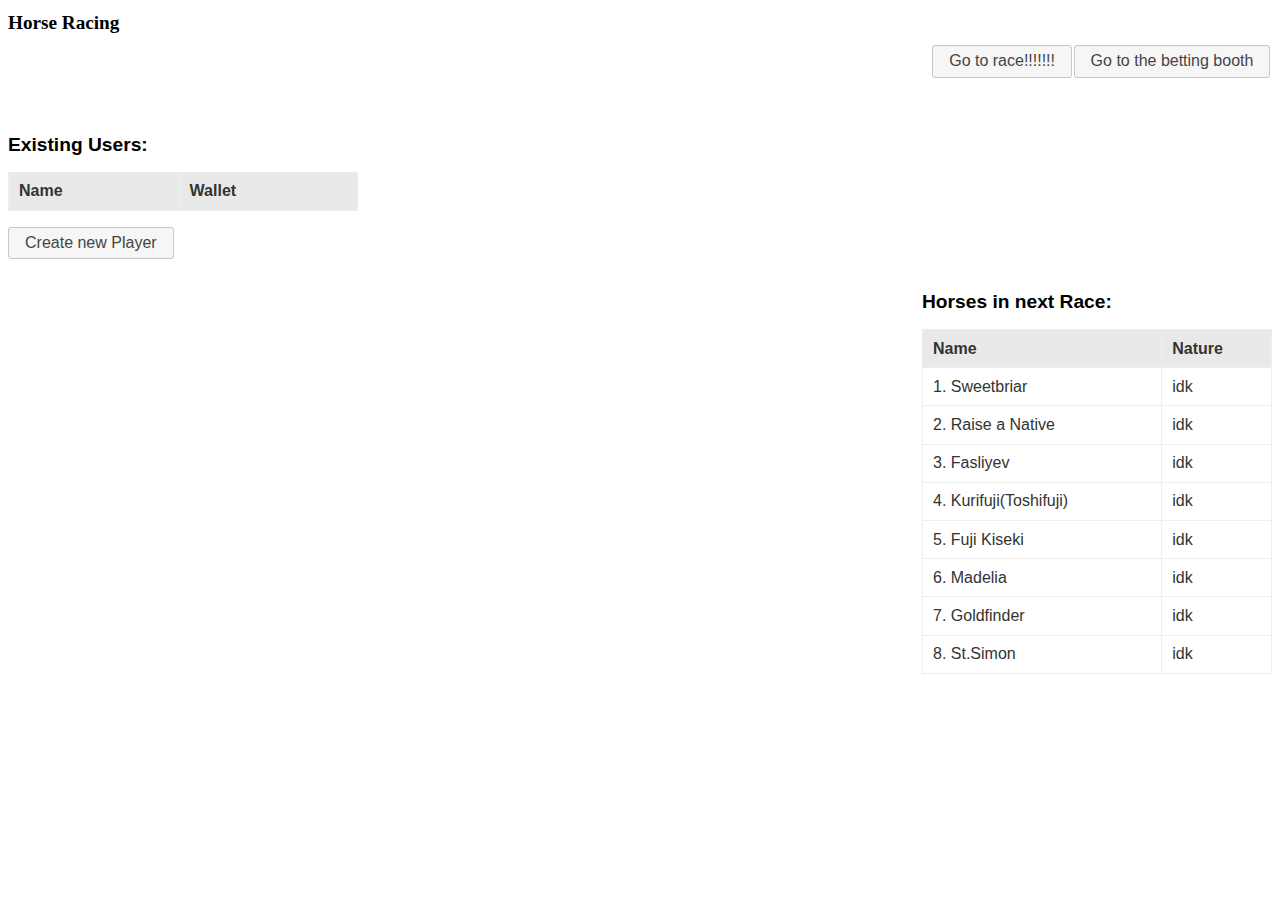
==== Unit Five  - Jquery/Horse Racing/index.html @ 1aea17b8 "pushing to new comp" ====
<!DOCTYPE html>
<html>
	<head>
		<title>Horse Racing</title>
		<meta charset="utf-8">
		<link rel="stylesheet" type="text/css" href="style/style.css">
		<link rel="stylesheet" type="text/css" href="style/jquery-ui.css">
	</head>
	<body>
		<h1 id="test">Horse Racing</h1>
		<div id ="pageSelect">
			<button class="topButton" id="booth-toggle">Go to the betting booth</button>
			<button class="topButton" id="main-toggle"> Go to players screen</button>
			<button class="topButton" id="race-toggle"> Go to race!!!!!!!</button>
		</div>
		<div id="dialog-form" title="Create new user">
			<p class="validateTips">All form fields are required.</p>
			
			<form>
				<fieldset>
					<label for="name">Name</label>
					<input type="text" name="name" id="name" class="text ui-widget-content ui-corner-all">
					
					
					<!-- Allow form submission with keyboard without duplicating the dialog button -->
					<input type="submit" tabindex="-1" style="position:absolute; top:-1000px">
				</fieldset>
			</form>
		</div>
		
		
		
		<div id="users-contain" class="ui-widget">
			<h1>Existing Users:</h1>
			<table id="users" class="ui-widget ui-widget-content">
				<thead>
					<tr class="ui-widget-header ">
						<th>Name</th>
						<th>Wallet</th>
					</tr>
				</thead>
				<tbody>
				</tbody>
			</table>
			
			<button id="create-user">Create new Player</button>
		</div>
		
		<div id="horses-contain" class="ui-widget">
			<h1>Horses in next Race:</h1>
			<table id="horsesIR" class="ui-widget ui-widget-content">
				<thead>
					<tr class="ui-widget-header ">
						<th>Name</th>
						<th>Nature</th>
					</tr>
				</thead>
				<tbody>
				</tbody>
			</table>
		</div>
		<div id="race-track">
			<p>
				<canvas id="canvas" width="900" height="500"></canvas>
				<script type="text/javascript" src = "js/jquery.js"></script>
				<script type="text/javascript" src = "js/jquery-ui.js"></script>
				<script type="text/javascript" src = "js/data.js"></script>
				<script type="text/javascript" src = "js/script.js"></script>
			</p>
		</div>
		<div id="bet-menu">
			
		</div>
		<div id="tabs">
			<ul id = "bettingTabs">

			</ul>
		</div>
	</body>
</html>
---- Unit Five  - Jquery/Horse Racing/style/style.css ----
label, input { display:block; }
    input.text { margin-bottom:12px; width:95%; padding: .4em; }
    fieldset { padding:0; border:0; margin-top:25px; }
    h1 { font-size: 1.2em; margin: .6em 0; }
    div#users-contain { width: 350px; margin: 20px 0; }
    div#users-contain table { margin: 1em 0; border-collapse: collapse; width: 100%; display: }
    div#users-contain table td, div#users-contain table th { border: 1px solid #eee; padding: .6em 10px; text-align: left; }
    .ui-dialog .ui-state-error { padding: .3em; }
    .validateTips { border: 1px solid transparent; padding: 0.3em; }

    #pageSelect{
    	margin-bottom: 100px;
    }

    .topButton{
    	float:right;
    	display: inline-block;
    }
    #horses-contain{
    	width: 350px; 
    	float:right;
    }

    #horses-contain table{
    	margin: 1em 0; border-collapse: collapse; width: 100%; 
    	
    }

    #horses-contain table td, #horses-contain table th{
    	border: 1px solid #eee; padding: .6em 10px; text-align: left;
    }

    #bet-menu{
    	height: 750px;
    	width: 1000px;
    	background-image:url(../images/booth.jpg);
    	background-size: 100%;
    	background-repeat: no-repeat;
    	display: inline-block;
    }

    
    #bet-booth{
    	width:100%;
    	height: 100%;
    }
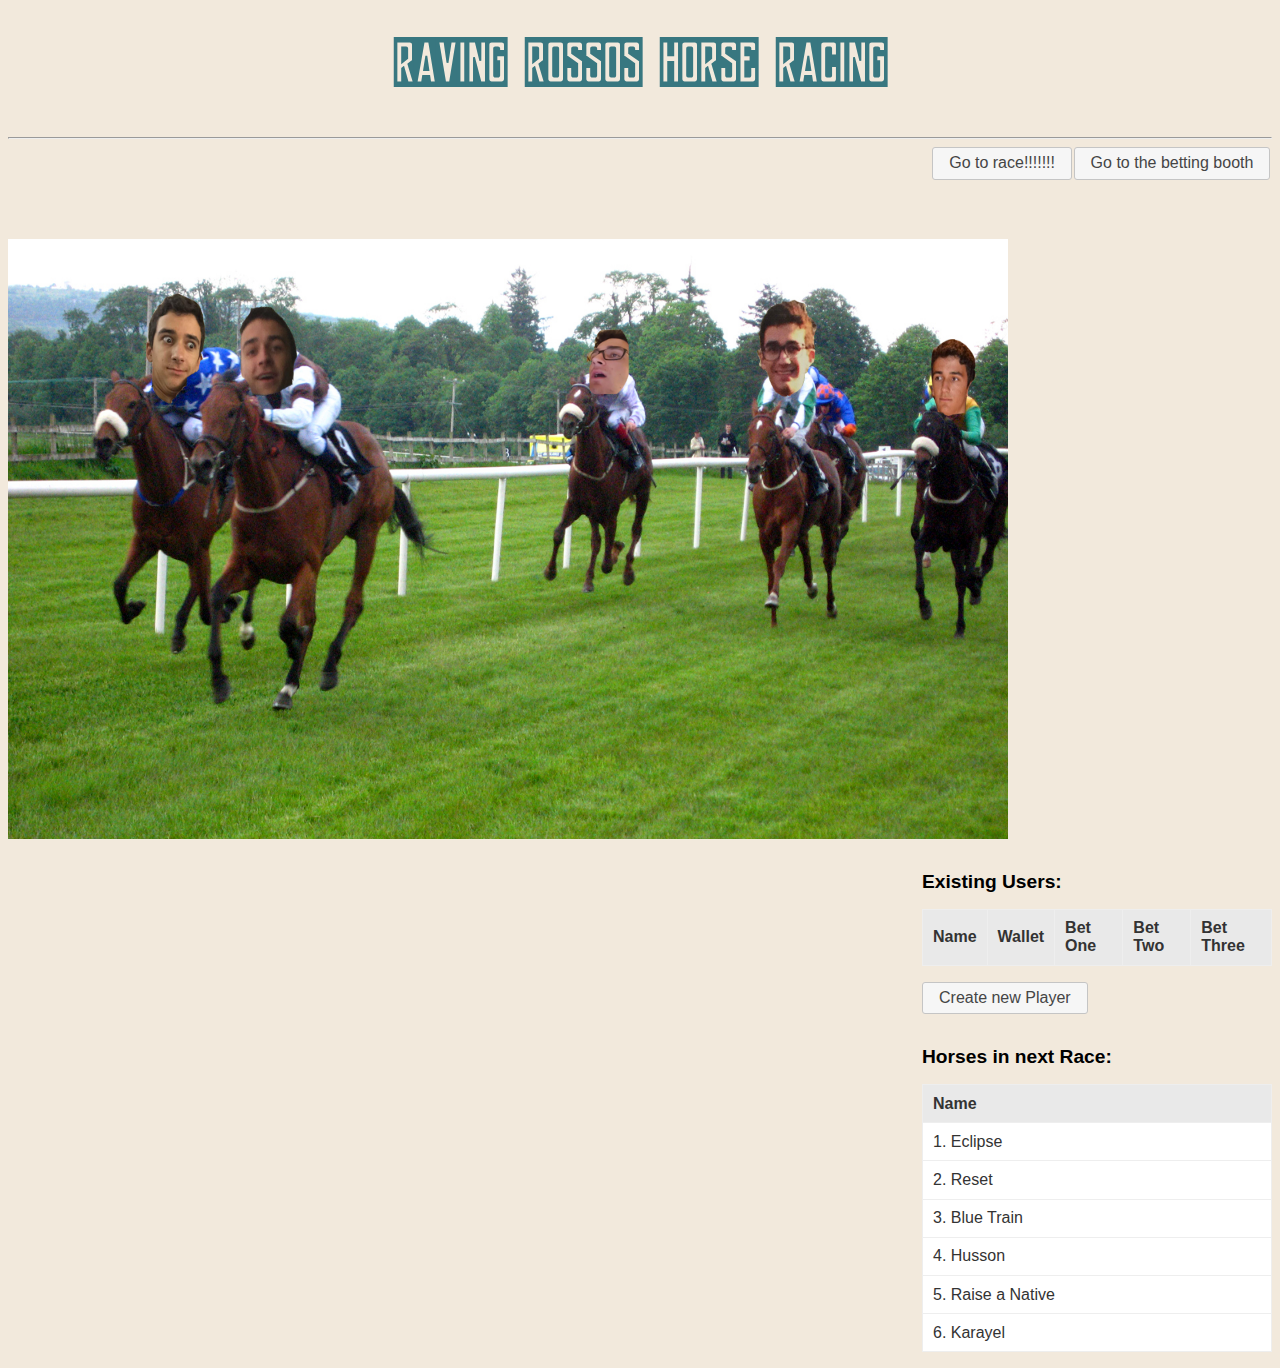
==== commit 8a91a14a: "Done, unless given more time for style and bugtest" ====
--- a/Unit Five  - Jquery/Horse Racing/index.html
+++ b/Unit Five  - Jquery/Horse Racing/index.html
@@ -1,18 +1,20 @@
 <!DOCTYPE html>
 <html>
 	<head>
-		<title>Horse Racing</title>
+		<title>Raving Rossos Horse Racing</title>
 		<meta charset="utf-8">
 		<link rel="stylesheet" type="text/css" href="style/style.css">
 		<link rel="stylesheet" type="text/css" href="style/jquery-ui.css">
 	</head>
-	<body>
-		<h1 id="test">Horse Racing</h1>
+	<body>	
+		<h1 id="title">Raving Rossos Horse Racing</h1>
+		<hr>
 		<div id ="pageSelect">
 			<button class="topButton" id="booth-toggle">Go to the betting booth</button>
 			<button class="topButton" id="main-toggle"> Go to players screen</button>
 			<button class="topButton" id="race-toggle"> Go to race!!!!!!!</button>
 		</div>
+		<img id="intro" src="images/introimg.jpg" height="600px" width="1000px" style="display: inline-block; float: left;">
 		<div id="dialog-form" title="Create new user">
 			<p class="validateTips">All form fields are required.</p>
 			
@@ -29,20 +31,23 @@
 		</div>
 		
 		
-		
 		<div id="users-contain" class="ui-widget">
 			<h1>Existing Users:</h1>
+			<div id="playerNames">
 			<table id="users" class="ui-widget ui-widget-content">
 				<thead>
 					<tr class="ui-widget-header ">
 						<th>Name</th>
 						<th>Wallet</th>
+						<th>Bet One</th>
+						<th>Bet Two</th>
+						<th>Bet Three</th>
 					</tr>
 				</thead>
 				<tbody>
 				</tbody>
 			</table>
-			
+			</div>
 			<button id="create-user">Create new Player</button>
 		</div>
 		
@@ -52,7 +57,7 @@
 				<thead>
 					<tr class="ui-widget-header ">
 						<th>Name</th>
-						<th>Nature</th>
+						
 					</tr>
 				</thead>
 				<tbody>
@@ -61,20 +66,26 @@
 		</div>
 		<div id="race-track">
 			<p>
-				<canvas id="canvas" width="900" height="500"></canvas>
+				<canvas id="canvas" width="1200" height="1100"></canvas>
 				<script type="text/javascript" src = "js/jquery.js"></script>
 				<script type="text/javascript" src = "js/jquery-ui.js"></script>
 				<script type="text/javascript" src = "js/data.js"></script>
 				<script type="text/javascript" src = "js/script.js"></script>
 			</p>
+			<button id="startRace">Start the RACE!!!!</button>
 		</div>
-		<div id="bet-menu">
+		<p1 id="betExplination">Click and drag the money to the booth to make your bet. (Ehterium coin is worth $500)</p1>
+		<div id="bet-menu" style="display: inline-block;">
+
 			
 		</div>
+		<button id="refreshTabs" style="float: right; display: inline-block;clear: right;">Click to Refresh bottom tabs</button>
 		<div id="tabs">
+
 			<ul id = "bettingTabs">
 
 			</ul>
 		</div>
+
 	</body>
 </html>--- a/Unit Five  - Jquery/Horse Racing/style/style.css
+++ b/Unit Five  - Jquery/Horse Racing/style/style.css
@@ -2,7 +2,13 @@
     input.text { margin-bottom:12px; width:95%; padding: .4em; }
     fieldset { padding:0; border:0; margin-top:25px; }
     h1 { font-size: 1.2em; margin: .6em 0; }
-    div#users-contain { width: 350px; margin: 20px 0; }
+    div#users-contain { 
+        width: 350px; 
+        margin: 20px 0; 
+        float: right; 
+        
+        display: inline-block;
+    }
     div#users-contain table { margin: 1em 0; border-collapse: collapse; width: 100%; display: }
     div#users-contain table td, div#users-contain table th { border: 1px solid #eee; padding: .6em 10px; text-align: left; }
     .ui-dialog .ui-state-error { padding: .3em; }
@@ -17,8 +23,10 @@
     	display: inline-block;
     }
     #horses-contain{
-    	width: 350px; 
+      clear: right;
+        width: 350px; 
     	float:right;
+        
     }
 
     #horses-contain table{
@@ -43,4 +51,34 @@
     #bet-booth{
     	width:100%;
     	height: 100%;
-    }+    }
+
+    @font-face {
+    font-family: 'york white letter'; 
+    src: url("yorkwhiteletter.ttf"); 
+}
+
+@font-face{
+    font-family: 'noodle';
+    src: url("big_noodle_titling.ttf");
+}
+
+#title{
+    font-family: 'york white letter';
+    color: #387780;
+    font-size: 60px;
+    text-align: center;
+}
+
+#betExplination{
+    font-size: 20px;
+}
+
+body{
+    background-color: #F2E9DC;
+   font-family: 'noodle';
+}
+
+#tabs{
+    background-color: #387780;
+}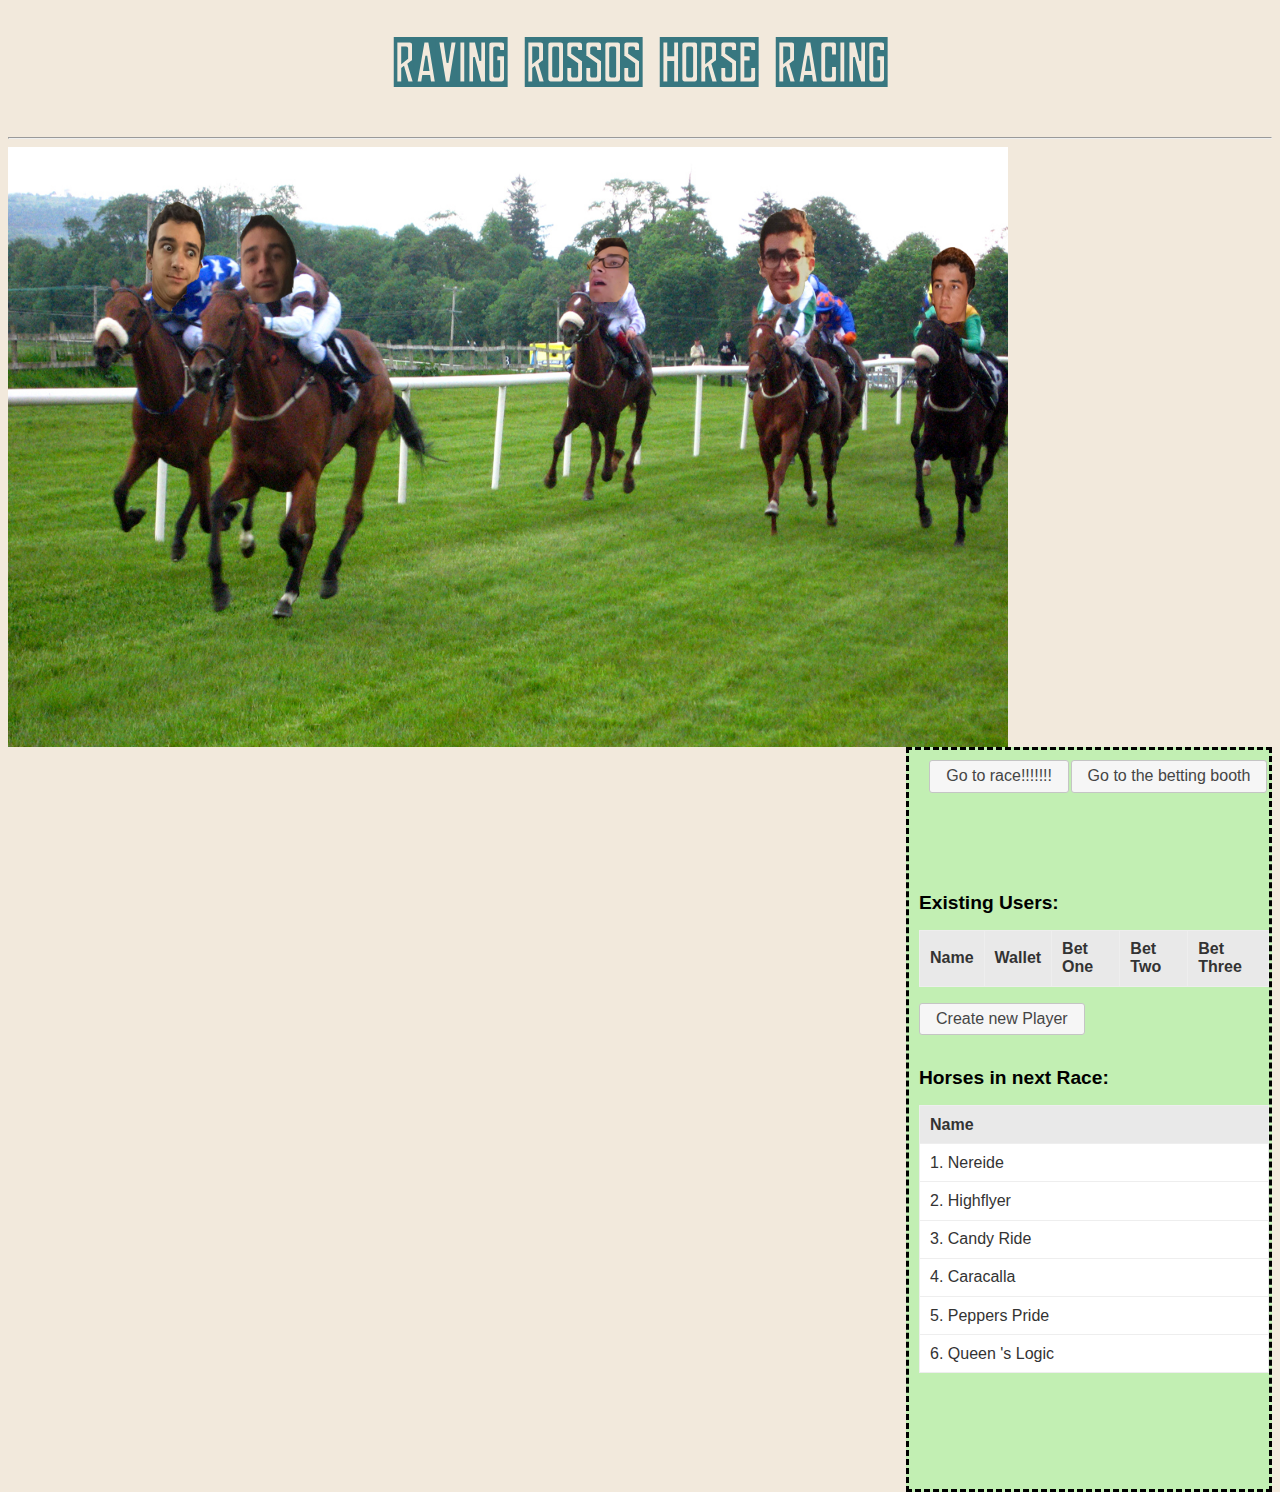
==== commit 32a9a559: "Fixed bugs" ====
--- a/Unit Five  - Jquery/Horse Racing/index.html
+++ b/Unit Five  - Jquery/Horse Racing/index.html
@@ -9,12 +9,16 @@
 	<body>	
 		<h1 id="title">Raving Rossos Horse Racing</h1>
 		<hr>
+		
+		<img id="intro" src="images/introimg.jpg" height="600px" width="1000px" style="display: inline-block; float: left;">
+
+		<div class="rightPannel">
 		<div id ="pageSelect">
 			<button class="topButton" id="booth-toggle">Go to the betting booth</button>
 			<button class="topButton" id="main-toggle"> Go to players screen</button>
 			<button class="topButton" id="race-toggle"> Go to race!!!!!!!</button>
-		</div>
-		<img id="intro" src="images/introimg.jpg" height="600px" width="1000px" style="display: inline-block; float: left;">
+		
+	</div>
 		<div id="dialog-form" title="Create new user">
 			<p class="validateTips">All form fields are required.</p>
 			
@@ -64,6 +68,7 @@
 				</tbody>
 			</table>
 		</div>
+	</div>
 		<div id="race-track">
 			<p>
 				<canvas id="canvas" width="1200" height="1100"></canvas>
@@ -74,12 +79,15 @@
 			</p>
 			<button id="startRace">Start the RACE!!!!</button>
 		</div>
-		<p1 id="betExplination">Click and drag the money to the booth to make your bet. (Ehterium coin is worth $500)</p1>
+		<div id="betExplination">
+		<p1>Click and drag the money to the booth to make your bet. (Ehterium coin is worth $500)</p1>
+	</div>
 		<div id="bet-menu" style="display: inline-block;">
 
-			
+			<button id="refreshTabs" style="float: right; display: inline-block;clear: right;">Click to Refresh bottom tabs</button>
 		</div>
-		<button id="refreshTabs" style="float: right; display: inline-block;clear: right;">Click to Refresh bottom tabs</button>
+
+		
 		<div id="tabs">
 
 			<ul id = "bettingTabs">
--- a/Unit Five  - Jquery/Horse Racing/style/style.css
+++ b/Unit Five  - Jquery/Horse Racing/style/style.css
@@ -71,7 +71,9 @@
 }
 
 #betExplination{
-    font-size: 20px;
+    font-size: 40px;
+    padding-bottom: 20px;
+    background-color: #DBDBDB;
 }
 
 body{
@@ -80,5 +82,14 @@
 }
 
 #tabs{
-    background-color: #387780;
+    background: linear-gradient(#C2EFB3, #629677);
+}
+
+.rightPannel{
+    padding-top: 10px;
+    padding-left: 10px;
+    padding-bottom: 100px;
+    background-color: #C2EFB3;
+    float: right;
+    border-style: dashed;
 }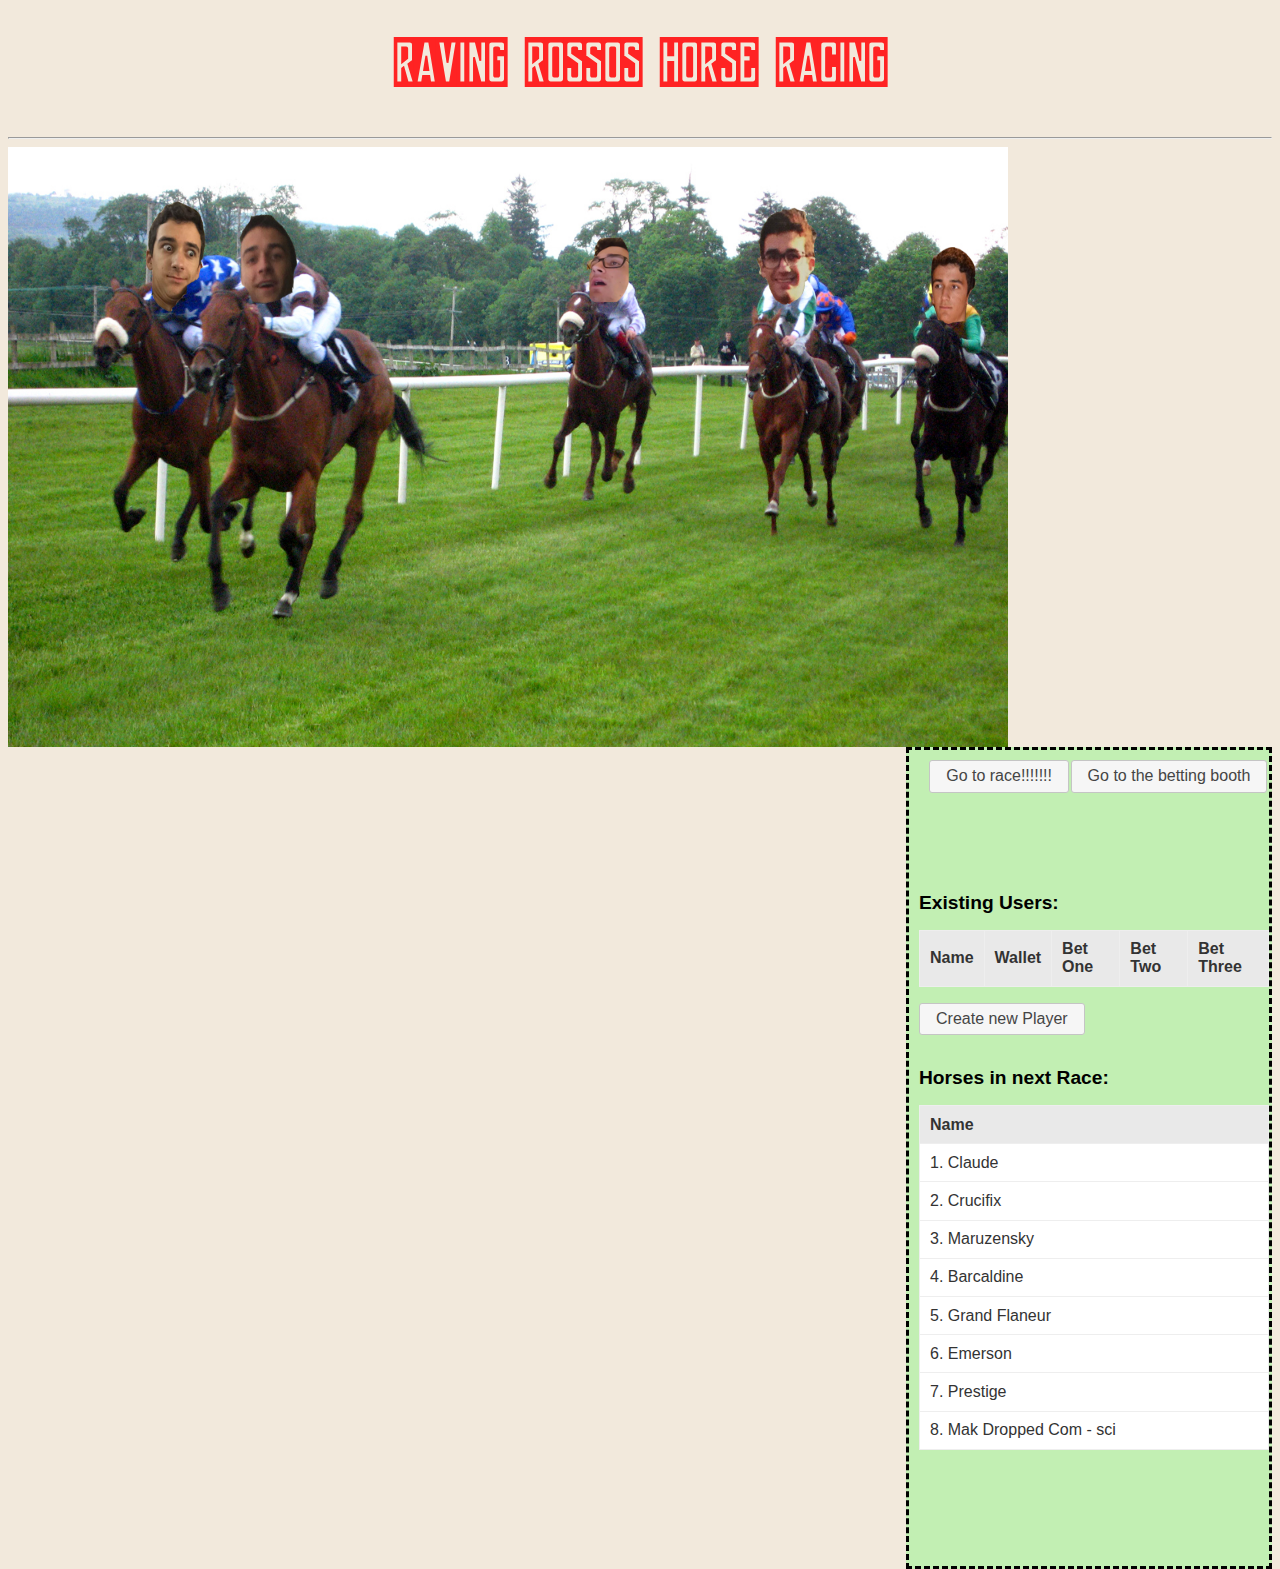
==== commit fdaedcd0: "Changed alert to dialogue to look better" ====
--- a/Unit Five  - Jquery/Horse Racing/index.html
+++ b/Unit Five  - Jquery/Horse Racing/index.html
@@ -71,7 +71,7 @@
 	</div>
 		<div id="race-track">
 			<p>
-				<canvas id="canvas" width="1200" height="1100"></canvas>
+				<canvas id="canvas" width="900" height="600"></canvas>
 				<script type="text/javascript" src = "js/jquery.js"></script>
 				<script type="text/javascript" src = "js/jquery-ui.js"></script>
 				<script type="text/javascript" src = "js/data.js"></script>
@@ -80,11 +80,12 @@
 			<button id="startRace">Start the RACE!!!!</button>
 		</div>
 		<div id="betExplination">
-		<p1>Click and drag the money to the booth to make your bet. (Ehterium coin is worth $500)</p1>
+		<p1>Click and drag the money to the booth to make your bet. (Etherium coin is worth $500)</p1>
 	</div>
 		<div id="bet-menu" style="display: inline-block;">
 
-			<button id="refreshTabs" style="float: right; display: inline-block;clear: right;">Click to Refresh bottom tabs</button>
+			<!-- Add if the new way wo button dont works
+				<button id="refreshTabs" style="float: right; display: inline-block;clear: right;">Click to Refresh bottom tabs</button> -->
 		</div>
 
 		
@@ -95,5 +96,9 @@
 			</ul>
 		</div>
 
+		<div id="alert">
+			<p></p>
+		</div>
+
 	</body>
 </html>--- a/Unit Five  - Jquery/Horse Racing/style/style.css
+++ b/Unit Five  - Jquery/Horse Racing/style/style.css
@@ -65,7 +65,7 @@
 
 #title{
     font-family: 'york white letter';
-    color: #387780;
+    color: #FF2323;
     font-size: 60px;
     text-align: center;
 }
